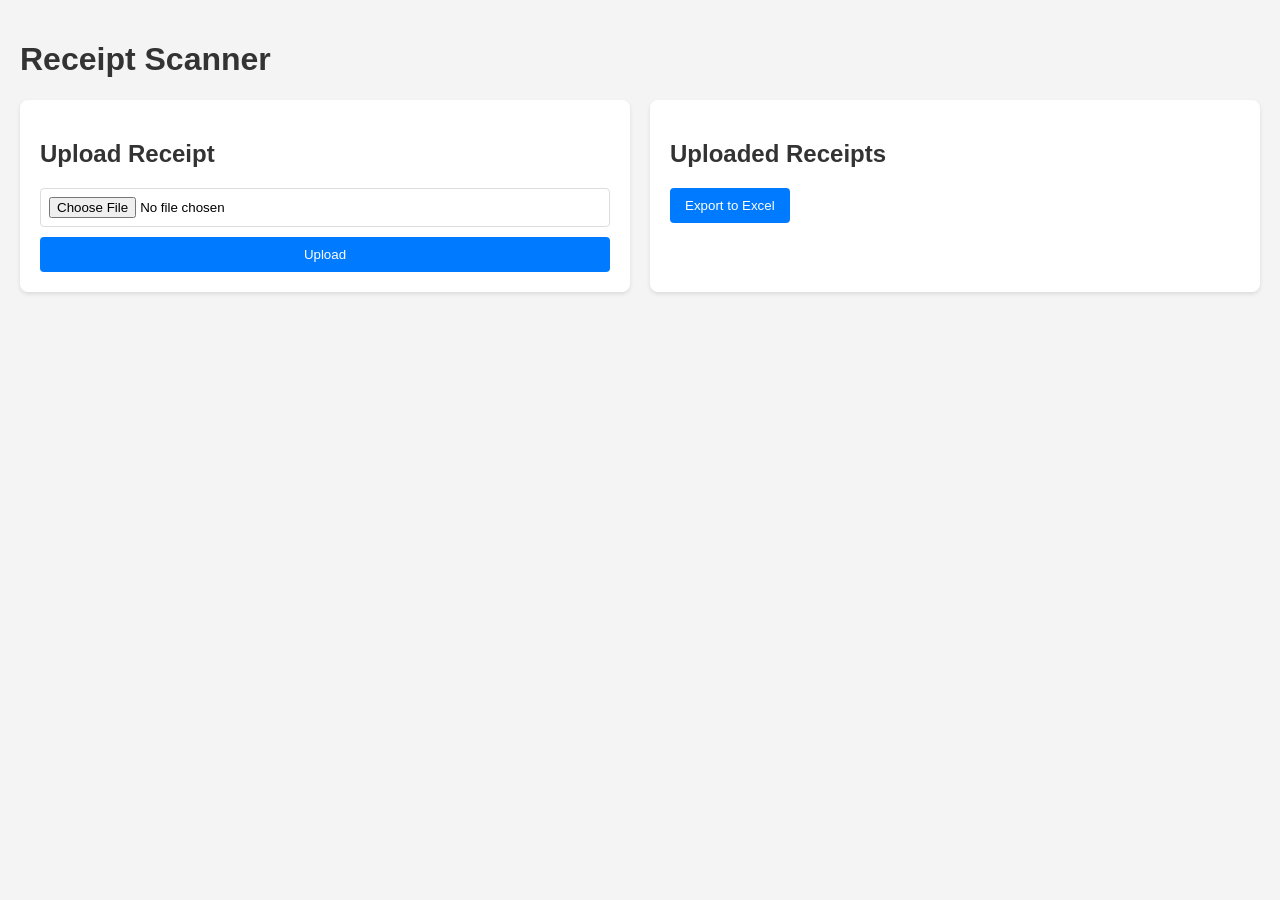
==== frontend/index.html @ 4ab989ac "feat: Create full-stack receipt scanning application Builds a complete web application with a FastAP" ====
<!DOCTYPE html>
<html lang="en">
<head>
    <meta charset="UTF-8">
    <meta name="viewport" content="width=device-width, initial-scale=1.0">
    <title>Receipt Scanner</title>
    <link rel="stylesheet" href="/frontend/style.css">
</head>
<body>
    <h1>Receipt Scanner</h1>
    <div class="container">
        <div class="upload-section">
            <h2>Upload Receipt</h2>
            <form id="upload-form" enctype="multipart/form-data">
                <input type="file" id="file-input" name="file" accept="image/*">
                <button type="submit">Upload</button>
            </form>
        </div>
        <div class="receipts-section">
            <h2>Uploaded Receipts</h2>
            <div id="receipts-gallery"></div>
            <button id="export-button">Export to Excel</button>
        </div>
    </div>
    <script src="/frontend/script.js"></script>
</body>
</html>
---- frontend/style.css ----
body {
    font-family: Arial, sans-serif;
    margin: 0;
    padding: 20px;
    background-color: #f4f4f4;
}

h1, h2 {
    color: #333;
}

.container {
    display: flex;
    gap: 20px;
    flex-wrap: wrap;
}

.upload-section, .receipts-section {
    background-color: #fff;
    padding: 20px;
    border-radius: 8px;
    box-shadow: 0 2px 4px rgba(0,0,0,0.1);
    flex: 1 1 400px; /* Flex-grow, flex-shrink, flex-basis */
}

#upload-form {
    display: flex;
    flex-direction: column;
    gap: 10px;
}

#file-input {
    padding: 8px;
    border: 1px solid #ddd;
    border-radius: 4px;
}

button {
    padding: 10px 15px;
    background-color: #007bff;
    color: #fff;
    border: none;
    border-radius: 4px;
    cursor: pointer;
}

button:hover {
    background-color: #0056b3;
}

#receipts-gallery {
    margin-top: 20px;
    display: grid;
    grid-template-columns: repeat(auto-fill, minmax(200px, 1fr));
    gap: 10px;
}

.receipt-item {
    border: 1px solid #ddd;
    padding: 10px;
    border-radius: 4px;
}

/* Responsive layout for mobile devices */
@media (max-width: 768px) {
    .container {
        flex-direction: column;
    }

    .upload-section, .receipts-section {
        width: 100%;
    }

    #receipts-gallery {
        grid-template-columns: 1fr; /* Single column on small screens */
    }
}
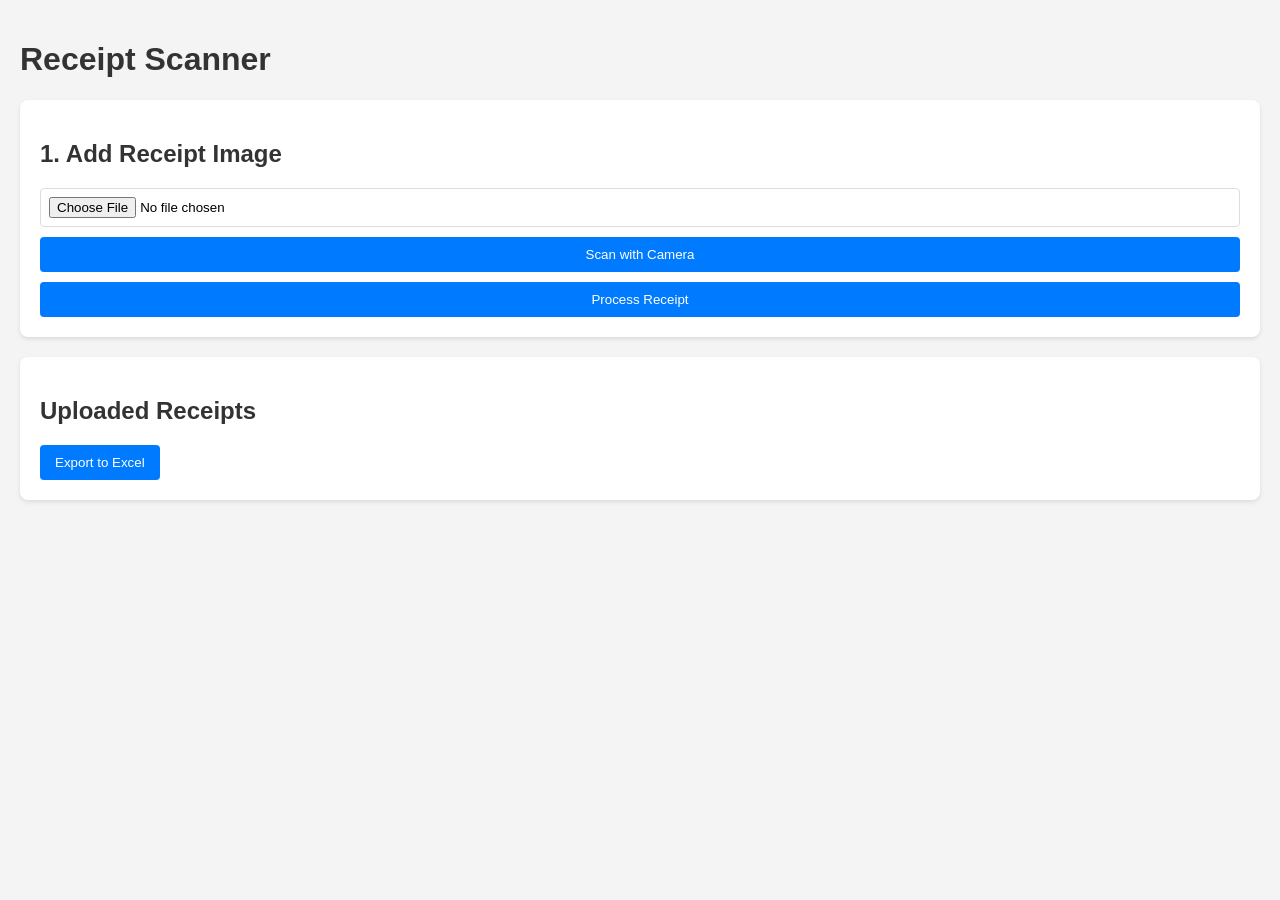
==== commit a4853d99: "feat: Add camera scanning and edit workflow Implements a new user workflow for mobile devices: - Add" ====
--- a/frontend/index.html
+++ b/frontend/index.html
@@ -10,12 +10,46 @@
     <h1>Receipt Scanner</h1>
     <div class="container">
         <div class="upload-section">
-            <h2>Upload Receipt</h2>
+            <h2>1. Add Receipt Image</h2>
             <form id="upload-form" enctype="multipart/form-data">
                 <input type="file" id="file-input" name="file" accept="image/*">
-                <button type="submit">Upload</button>
+                <button type="button" id="scan-camera-button">Scan with Camera</button>
+                <button type="submit">Process Receipt</button>
+            </form>
+
+            <div id="camera-view" class="hidden">
+                <video id="camera-stream" autoplay></video>
+                <canvas id="camera-canvas" class="hidden"></canvas>
+                <div class="camera-controls">
+                    <button type="button" id="capture-button">Capture</button>
+                    <button type="button" id="cancel-camera-button">Cancel</button>
+                </div>
+            </div>
+        </div>
+
+        <div id="edit-section" class="edit-section hidden">
+            <h2>2. Verify and Edit Data</h2>
+            <form id="edit-form">
+                <input type="hidden" id="edit-receipt-id" name="id">
+                <label for="edit-vendor">Vendor:</label>
+                <input type="text" id="edit-vendor" name="vendor" required>
+
+                <label for="edit-date">Date:</label>
+                <input type="date" id="edit-date" name="date" required>
+
+                <label for="edit-amount">Amount:</label>
+                <input type="number" step="0.01" id="edit-amount" name="amount" required>
+
+                <label for="edit-vat">VAT:</label>
+                <input type="number" step="0.01" id="edit-vat" name="vat">
+
+                <label for="edit-total">Total:</label>
+                <input type="number" step="0.01" id="edit-total" name="total_amount" required>
+
+                <button type="submit">Save Receipt</button>
             </form>
         </div>
+
         <div class="receipts-section">
             <h2>Uploaded Receipts</h2>
             <div id="receipts-gallery"></div>
--- a/frontend/style.css
+++ b/frontend/style.css
@@ -11,19 +11,20 @@
 
 .container {
     display: flex;
+    flex-direction: column; /* Stack sections vertically by default */
     gap: 20px;
-    flex-wrap: wrap;
 }
 
-.upload-section, .receipts-section {
+.upload-section, .edit-section, .receipts-section {
     background-color: #fff;
     padding: 20px;
     border-radius: 8px;
     box-shadow: 0 2px 4px rgba(0,0,0,0.1);
-    flex: 1 1 400px; /* Flex-grow, flex-shrink, flex-basis */
+    width: 100%;
+    box-sizing: border-box;
 }
 
-#upload-form {
+#upload-form, #edit-form {
     display: flex;
     flex-direction: column;
     gap: 10px;
@@ -48,10 +49,25 @@
     background-color: #0056b3;
 }
 
+#camera-view {
+    margin-top: 15px;
+}
+
+#camera-stream {
+    width: 100%;
+    border-radius: 4px;
+}
+
+.camera-controls {
+    display: flex;
+    gap: 10px;
+    margin-top: 10px;
+}
+
 #receipts-gallery {
     margin-top: 20px;
     display: grid;
-    grid-template-columns: repeat(auto-fill, minmax(200px, 1fr));
+    grid-template-columns: 1fr; /* Single column for mobile */
     gap: 10px;
 }
 
@@ -61,17 +77,33 @@
     border-radius: 4px;
 }
 
-/* Responsive layout for mobile devices */
-@media (max-width: 768px) {
+.hidden {
+    display: none;
+}
+
+#edit-form input {
+    padding: 8px;
+    border: 1px solid #ddd;
+    border-radius: 4px;
+}
+
+/* Responsive layout for larger screens */
+@media (min-width: 768px) {
     .container {
-        flex-direction: column;
+        flex-direction: row;
+        flex-wrap: wrap;
+        align-items: flex-start;
     }
 
-    .upload-section, .receipts-section {
-        width: 100%;
+    .upload-section, .edit-section {
+        flex: 1 1 45%; /* Allow two sections side-by-side */
+    }
+
+    .receipts-section {
+        flex: 1 1 100%; /* Full width for the gallery */
     }
 
     #receipts-gallery {
-        grid-template-columns: 1fr; /* Single column on small screens */
+        grid-template-columns: repeat(auto-fill, minmax(200px, 1fr));
     }
 }
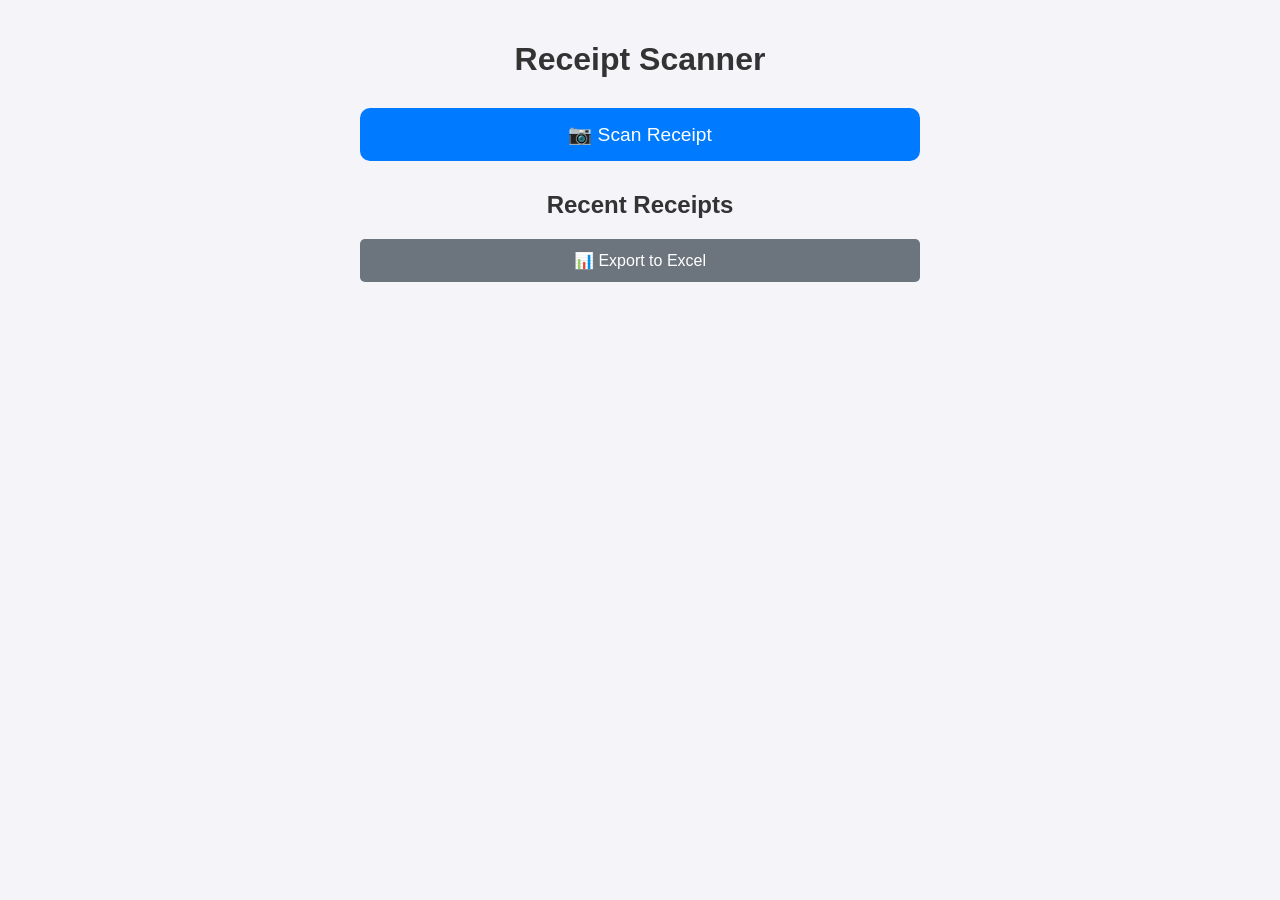
==== commit 70249ce5: "Implement receipt scanning app with OCR, extraction, and categorization. - Backend: FastAPI with Tes" ====
--- a/frontend/index.html
+++ b/frontend/index.html
@@ -4,58 +4,63 @@
     <meta charset="UTF-8">
     <meta name="viewport" content="width=device-width, initial-scale=1.0">
     <title>Receipt Scanner</title>
-    <link rel="stylesheet" href="/frontend/style.css">
+    <link rel="stylesheet" href="style.css">
 </head>
 <body>
-    <h1>Receipt Scanner</h1>
     <div class="container">
-        <div class="upload-section">
-            <h2>1. Add Receipt Image</h2>
-            <form id="upload-form" enctype="multipart/form-data">
-                <input type="file" id="file-input" name="file" accept="image/*">
-                <button type="button" id="scan-camera-button">Scan with Camera</button>
-                <button type="submit">Process Receipt</button>
-            </form>
+        <h1>Receipt Scanner</h1>
 
-            <div id="camera-view" class="hidden">
-                <video id="camera-stream" autoplay></video>
-                <canvas id="camera-canvas" class="hidden"></canvas>
-                <div class="camera-controls">
-                    <button type="button" id="capture-button">Capture</button>
-                    <button type="button" id="cancel-camera-button">Cancel</button>
-                </div>
+        <div id="scan-section">
+            <button id="capture-btn">📷 Scan Receipt</button>
+            <input type="file" id="file-input" accept="image/*" capture="camera" style="display:none">
+        </div>
+
+        <div id="processing-msg" style="display:none">Processing OCR...</div>
+
+        <div id="edit-form" style="display:none">
+            <h2>Confirm Details</h2>
+            <div class="form-group">
+                <label>Vendor:</label>
+                <input type="text" id="vendor">
+            </div>
+            <div class="form-group">
+                <label>Date:</label>
+                <input type="text" id="date">
+            </div>
+            <div class="form-group">
+                <label>Amount (excl. VAT):</label>
+                <input type="number" step="0.01" id="amount">
+            </div>
+            <div class="form-group">
+                <label>VAT:</label>
+                <input type="number" step="0.01" id="vat">
+            </div>
+            <div class="form-group">
+                <label>Total:</label>
+                <input type="number" step="0.01" id="total">
+            </div>
+            <div class="form-group">
+                <label>Category:</label>
+                <select id="category">
+                    <option value="Food">Food</option>
+                    <option value="Travel">Travel</option>
+                    <option value="Supplies">Supplies</option>
+                    <option value="Utilities">Utilities</option>
+                    <option value="Miscellaneous">Miscellaneous</option>
+                </select>
+            </div>
+            <div class="button-group">
+                <button id="save-btn">Save</button>
+                <button id="cancel-btn">Cancel</button>
             </div>
         </div>
 
-        <div id="edit-section" class="edit-section hidden">
-            <h2>2. Verify and Edit Data</h2>
-            <form id="edit-form">
-                <input type="hidden" id="edit-receipt-id" name="id">
-                <label for="edit-vendor">Vendor:</label>
-                <input type="text" id="edit-vendor" name="vendor" required>
-
-                <label for="edit-date">Date:</label>
-                <input type="date" id="edit-date" name="date" required>
-
-                <label for="edit-amount">Amount:</label>
-                <input type="number" step="0.01" id="edit-amount" name="amount" required>
-
-                <label for="edit-vat">VAT:</label>
-                <input type="number" step="0.01" id="edit-vat" name="vat">
-
-                <label for="edit-total">Total:</label>
-                <input type="number" step="0.01" id="edit-total" name="total_amount" required>
-
-                <button type="submit">Save Receipt</button>
-            </form>
-        </div>
-
-        <div class="receipts-section">
-            <h2>Uploaded Receipts</h2>
-            <div id="receipts-gallery"></div>
-            <button id="export-button">Export to Excel</button>
+        <div id="history-section">
+            <h2>Recent Receipts</h2>
+            <div id="receipt-list"></div>
+            <button id="export-btn">📊 Export to Excel</button>
         </div>
     </div>
-    <script src="/frontend/script.js"></script>
+    <script src="app.js"></script>
 </body>
 </html>
--- a/frontend/style.css
+++ b/frontend/style.css
@@ -1,109 +1,126 @@
 body {
-    font-family: Arial, sans-serif;
+    font-family: -apple-system, BlinkMacSystemFont, "Segoe UI", Roboto, Helvetica, Arial, sans-serif;
+    background-color: #f4f4f9;
     margin: 0;
+    padding: 0;
+    display: flex;
+    justify-content: center;
+}
+
+.container {
+    width: 100%;
+    max-width: 600px;
     padding: 20px;
-    background-color: #f4f4f4;
+    box-sizing: border-box;
 }
 
 h1, h2 {
+    text-align: center;
     color: #333;
 }
 
-.container {
-    display: flex;
-    flex-direction: column; /* Stack sections vertically by default */
-    gap: 20px;
+#scan-section {
+    text-align: center;
+    margin: 30px 0;
 }
 
-.upload-section, .edit-section, .receipts-section {
-    background-color: #fff;
-    padding: 20px;
-    border-radius: 8px;
-    box-shadow: 0 2px 4px rgba(0,0,0,0.1);
+#capture-btn {
+    background-color: #007aff;
+    color: white;
+    border: none;
+    padding: 15px 30px;
+    font-size: 1.2rem;
+    border-radius: 10px;
+    cursor: pointer;
     width: 100%;
+}
+
+.form-group {
+    margin-bottom: 15px;
+}
+
+.form-group label {
+    display: block;
+    margin-bottom: 5px;
+    font-weight: bold;
+    color: #555;
+}
+
+.form-group input, .form-group select {
+    width: 100%;
+    padding: 10px;
+    border: 1px solid #ddd;
+    border-radius: 5px;
     box-sizing: border-box;
 }
 
-#upload-form, #edit-form {
+.button-group {
     display: flex;
-    flex-direction: column;
     gap: 10px;
 }
 
-#file-input {
-    padding: 8px;
-    border: 1px solid #ddd;
-    border-radius: 4px;
-}
-
-button {
-    padding: 10px 15px;
-    background-color: #007bff;
-    color: #fff;
+.button-group button {
+    flex: 1;
+    padding: 12px;
+    border-radius: 5px;
     border: none;
-    border-radius: 4px;
+    font-size: 1rem;
     cursor: pointer;
 }
 
-button:hover {
-    background-color: #0056b3;
+#save-btn {
+    background-color: #28a745;
+    color: white;
 }
 
-#camera-view {
-    margin-top: 15px;
+#cancel-btn {
+    background-color: #dc3545;
+    color: white;
 }
 
-#camera-stream {
-    width: 100%;
-    border-radius: 4px;
-}
-
-.camera-controls {
-    display: flex;
-    gap: 10px;
-    margin-top: 10px;
-}
-
-#receipts-gallery {
-    margin-top: 20px;
-    display: grid;
-    grid-template-columns: 1fr; /* Single column for mobile */
-    gap: 10px;
+#receipt-list {
+    margin: 20px 0;
 }
 
 .receipt-item {
-    border: 1px solid #ddd;
-    padding: 10px;
-    border-radius: 4px;
+    background: white;
+    padding: 15px;
+    border-radius: 8px;
+    margin-bottom: 10px;
+    box-shadow: 0 2px 5px rgba(0,0,0,0.1);
+    display: flex;
+    justify-content: space-between;
+    align-items: center;
 }
 
-.hidden {
-    display: none;
+.receipt-info span {
+    display: block;
 }
 
-#edit-form input {
-    padding: 8px;
-    border: 1px solid #ddd;
-    border-radius: 4px;
+.receipt-vendor {
+    font-weight: bold;
+    font-size: 1.1rem;
 }
 
-/* Responsive layout for larger screens */
-@media (min-width: 768px) {
-    .container {
-        flex-direction: row;
-        flex-wrap: wrap;
-        align-items: flex-start;
-    }
+.receipt-amount {
+    color: #28a745;
+    font-weight: bold;
+}
 
-    .upload-section, .edit-section {
-        flex: 1 1 45%; /* Allow two sections side-by-side */
-    }
+#export-btn {
+    width: 100%;
+    padding: 12px;
+    background-color: #6c757d;
+    color: white;
+    border: none;
+    border-radius: 5px;
+    font-size: 1rem;
+    cursor: pointer;
+}
 
-    .receipts-section {
-        flex: 1 1 100%; /* Full width for the gallery */
-    }
-
-    #receipts-gallery {
-        grid-template-columns: repeat(auto-fill, minmax(200px, 1fr));
-    }
+#processing-msg {
+    text-align: center;
+    font-style: italic;
+    color: #007aff;
+    margin-bottom: 20px;
 }
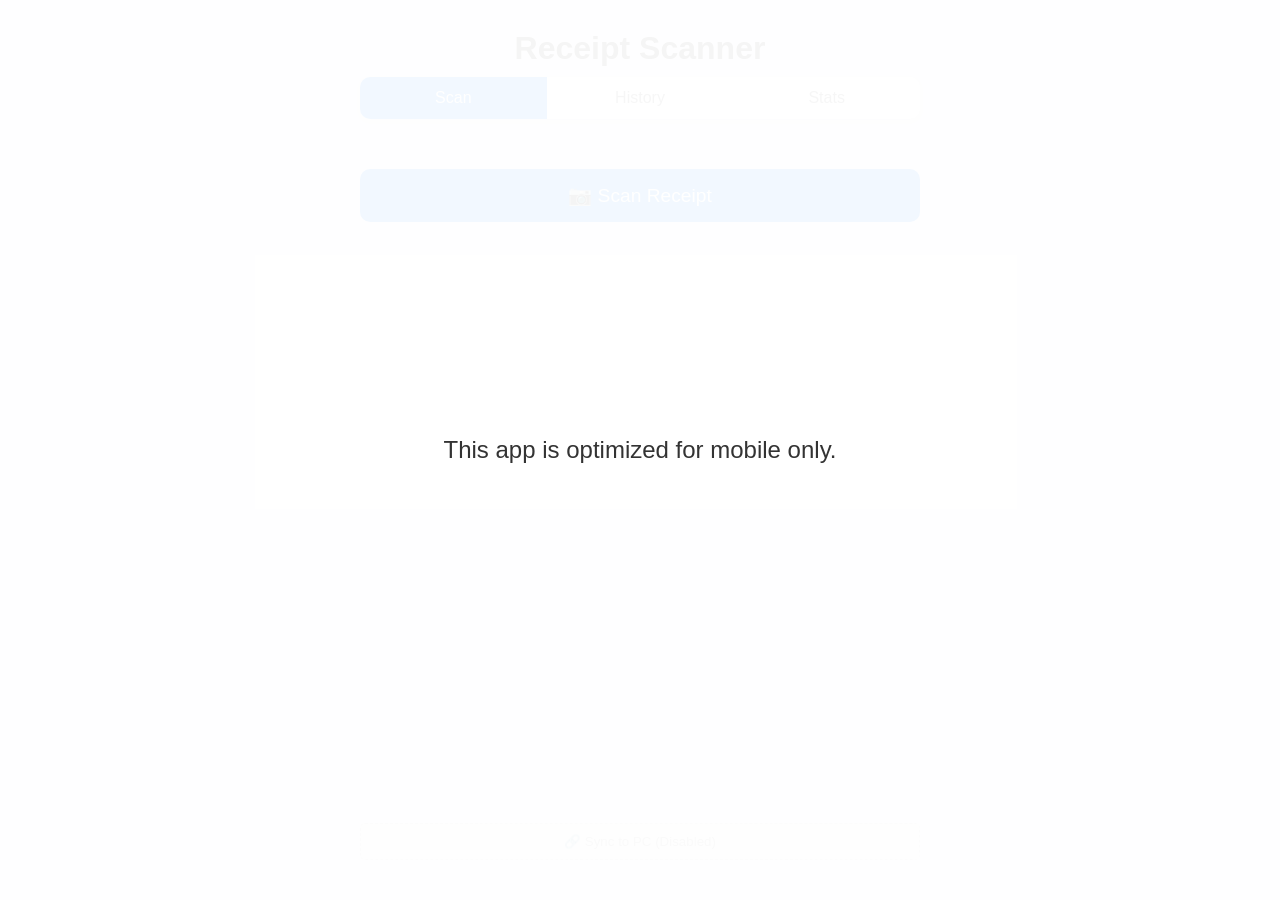
==== commit c748cd1f: "Finalize mobile-only receipt scanning PWA with stats and image linking. - Backend: FastAPI with OCR," ====
--- a/frontend/index.html
+++ b/frontend/index.html
@@ -5,61 +5,103 @@
     <meta name="viewport" content="width=device-width, initial-scale=1.0">
     <title>Receipt Scanner</title>
     <link rel="stylesheet" href="style.css">
+    <link rel="manifest" href="manifest.json">
+    <meta name="theme-color" content="#007aff">
 </head>
 <body>
+    <div class="mobile-only-overlay">
+        <p>This app is optimized for mobile only.</p>
+    </div>
+
     <div class="container">
-        <h1>Receipt Scanner</h1>
+        <header>
+            <h1>Receipt Scanner</h1>
+        </header>
 
-        <div id="scan-section">
-            <button id="capture-btn">📷 Scan Receipt</button>
-            <input type="file" id="file-input" accept="image/*" capture="camera" style="display:none">
-        </div>
+        <nav class="tabs">
+            <button class="tab-btn active" data-tab="scan">Scan</button>
+            <button class="tab-btn" data-tab="history">History</button>
+            <button class="tab-btn" data-tab="stats">Stats</button>
+        </nav>
 
-        <div id="processing-msg" style="display:none">Processing OCR...</div>
+        <main>
+            <!-- Scan View -->
+            <section id="scan-view" class="view">
+                <div id="scan-section">
+                    <button id="capture-btn">📷 Scan Receipt</button>
+                    <input type="file" id="file-input" accept="image/*" capture="camera" style="display:none">
+                </div>
 
-        <div id="edit-form" style="display:none">
-            <h2>Confirm Details</h2>
-            <div class="form-group">
-                <label>Vendor:</label>
-                <input type="text" id="vendor">
-            </div>
-            <div class="form-group">
-                <label>Date:</label>
-                <input type="text" id="date">
-            </div>
-            <div class="form-group">
-                <label>Amount (excl. VAT):</label>
-                <input type="number" step="0.01" id="amount">
-            </div>
-            <div class="form-group">
-                <label>VAT:</label>
-                <input type="number" step="0.01" id="vat">
-            </div>
-            <div class="form-group">
-                <label>Total:</label>
-                <input type="number" step="0.01" id="total">
-            </div>
-            <div class="form-group">
-                <label>Category:</label>
-                <select id="category">
-                    <option value="Food">Food</option>
-                    <option value="Travel">Travel</option>
-                    <option value="Supplies">Supplies</option>
-                    <option value="Utilities">Utilities</option>
-                    <option value="Miscellaneous">Miscellaneous</option>
-                </select>
-            </div>
-            <div class="button-group">
-                <button id="save-btn">Save</button>
-                <button id="cancel-btn">Cancel</button>
-            </div>
-        </div>
+                <div id="processing-msg" style="display:none">Processing OCR...</div>
 
-        <div id="history-section">
-            <h2>Recent Receipts</h2>
-            <div id="receipt-list"></div>
-            <button id="export-btn">📊 Export to Excel</button>
-        </div>
+                <div id="edit-form" style="display:none">
+                    <h2>Confirm Details</h2>
+                    <div id="scanned-image-preview"></div>
+                    <div class="form-group">
+                        <label>Company Name:</label>
+                        <input type="text" id="vendor">
+                    </div>
+                    <div class="form-group">
+                        <label>Receipt Date:</label>
+                        <input type="text" id="date">
+                    </div>
+                    <div class="form-group">
+                        <label>SubTotal:</label>
+                        <input type="number" step="0.01" id="subtotal">
+                    </div>
+                    <div class="form-group">
+                        <label>VAT:</label>
+                        <input type="number" step="0.01" id="vat">
+                    </div>
+                    <div class="form-group">
+                        <label>Total:</label>
+                        <input type="number" step="0.01" id="total">
+                    </div>
+                    <div class="form-group">
+                        <label>Category:</label>
+                        <select id="category">
+                            <option value="Food">Food</option>
+                            <option value="Travel">Travel</option>
+                            <option value="Fuel">Fuel</option>
+                            <option value="Entertainment">Entertainment</option>
+                            <option value="Supplies">Supplies</option>
+                            <option value="Utilities">Utilities</option>
+                            <option value="Miscellaneous">Miscellaneous</option>
+                        </select>
+                    </div>
+                    <div class="button-group">
+                        <button id="save-btn">Save</button>
+                        <button id="cancel-btn">Cancel</button>
+                    </div>
+                </div>
+            </section>
+
+            <!-- History View -->
+            <section id="history-view" class="view" style="display:none">
+                <h2>All Receipts</h2>
+                <div id="receipt-list"></div>
+                <button id="export-btn">📊 Export to Excel</button>
+            </section>
+
+            <!-- Stats View -->
+            <section id="stats-view" class="view" style="display:none">
+                <h2>Expenses Summary</h2>
+
+                <div class="stats-card">
+                    <h3>By Month</h3>
+                    <div id="monthly-stats-list"></div>
+                </div>
+
+                <div class="stats-card">
+                    <h3>By Category</h3>
+                    <div id="category-stats-list"></div>
+                </div>
+            </section>
+        </main>
+
+        <footer>
+            <button id="pc-sync-btn" disabled>🔗 Sync to PC (Disabled)</button>
+        </footer>
     </div>
     <script src="app.js"></script>
 </body>
--- a/frontend/style.css
+++ b/frontend/style.css
@@ -12,11 +12,39 @@
     max-width: 600px;
     padding: 20px;
     box-sizing: border-box;
-}
-
-h1, h2 {
+    display: flex;
+    flex-direction: column;
+    min-height: 100vh;
+}
+
+header h1 {
     text-align: center;
     color: #333;
+    margin: 10px 0;
+}
+
+.tabs {
+    display: flex;
+    margin-bottom: 20px;
+    background: white;
+    border-radius: 10px;
+    overflow: hidden;
+    box-shadow: 0 2px 5px rgba(0,0,0,0.1);
+}
+
+.tab-btn {
+    flex: 1;
+    padding: 12px;
+    border: none;
+    background: none;
+    cursor: pointer;
+    font-size: 1rem;
+    color: #555;
+}
+
+.tab-btn.active {
+    background: #007aff;
+    color: white;
 }
 
 #scan-section {
@@ -116,6 +144,7 @@
     border-radius: 5px;
     font-size: 1rem;
     cursor: pointer;
+    margin-top: 20px;
 }
 
 #processing-msg {
@@ -124,3 +153,64 @@
     color: #007aff;
     margin-bottom: 20px;
 }
+
+footer {
+    margin-top: auto;
+    padding: 20px 0;
+}
+
+#pc-sync-btn {
+    width: 100%;
+    padding: 10px;
+    background-color: #eee;
+    color: #999;
+    border: 1px dashed #ccc;
+    border-radius: 5px;
+}
+
+.stats-card {
+    background: white;
+    padding: 15px;
+    border-radius: 10px;
+    box-shadow: 0 2px 5px rgba(0,0,0,0.1);
+    margin-bottom: 20px;
+}
+
+.stats-card h3 {
+    margin-top: 0;
+    border-bottom: 1px solid #eee;
+    padding-bottom: 10px;
+}
+
+.stat-item {
+    display: flex;
+    justify-content: space-between;
+    padding: 8px 0;
+    border-bottom: 1px solid #f9f9f9;
+}
+
+.mobile-only-overlay {
+    display: none;
+}
+
+@media (min-width: 1024px) {
+    .mobile-only-overlay {
+        display: flex;
+        position: fixed;
+        top: 0; left: 0; right: 0; bottom: 0;
+        background: rgba(255, 255, 255, 0.95);
+        z-index: 1000;
+        justify-content: center;
+        align-items: center;
+        font-size: 1.5rem;
+        color: #333;
+        text-align: center;
+    }
+}
+
+#scanned-image-preview img {
+    width: 100%;
+    max-height: 200px;
+    object-fit: contain;
+    margin-bottom: 15px;
+}
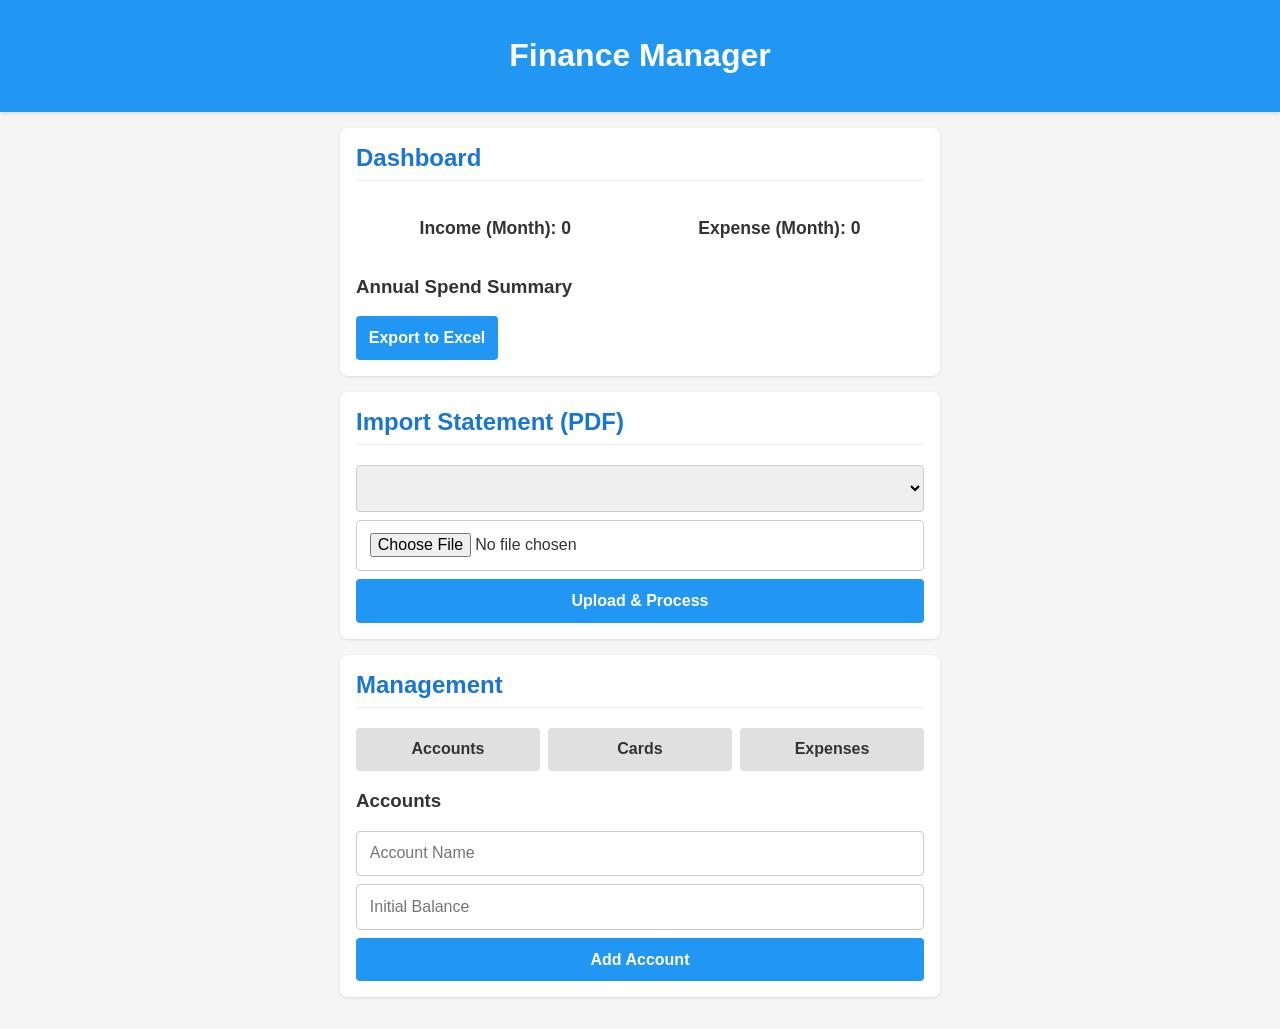
==== commit 4010b973: "Create personal finance manager app with PDF OCR and PWA support - Implemented FastAPI backend with " ====
--- a/frontend/index.html
+++ b/frontend/index.html
@@ -3,106 +3,106 @@
 <head>
     <meta charset="UTF-8">
     <meta name="viewport" content="width=device-width, initial-scale=1.0">
-    <title>Receipt Scanner</title>
+    <title>Finance Manager</title>
     <link rel="stylesheet" href="style.css">
     <link rel="manifest" href="manifest.json">
-    <meta name="theme-color" content="#007aff">
+    <meta name="theme-color" content="#2196F3">
 </head>
 <body>
-    <div class="mobile-only-overlay">
-        <p>This app is optimized for mobile only.</p>
-    </div>
+    <header>
+        <h1>Finance Manager</h1>
+    </header>
 
-    <div class="container">
-        <header>
-            <h1>Receipt Scanner</h1>
-        </header>
+    <main>
+        <section id="alerts" class="hidden">
+            <h2>Warnings</h2>
+            <div id="missed-payments-list"></div>
+        </section>
 
-        <nav class="tabs">
-            <button class="tab-btn active" data-tab="scan">Scan</button>
-            <button class="tab-btn" data-tab="history">History</button>
-            <button class="tab-btn" data-tab="stats">Stats</button>
-        </nav>
+        <section id="dashboard">
+            <h2>Dashboard</h2>
+            <div class="stats-card">
+                <p>Income (Month): <span id="total-income">0</span></p>
+                <p>Expense (Month): <span id="total-expense">0</span></p>
+            </div>
 
-        <main>
-            <!-- Scan View -->
-            <section id="scan-view" class="view">
-                <div id="scan-section">
-                    <button id="capture-btn">📷 Scan Receipt</button>
-                    <input type="file" id="file-input" accept="image/*" capture="camera" style="display:none">
-                </div>
+            <div id="expense-annual-stats">
+                <h3>Annual Spend Summary</h3>
+                <ul id="annual-stats-list"></ul>
+            </div>
 
-                <div id="processing-msg" style="display:none">Processing OCR...</div>
+            <button onclick="exportData()">Export to Excel</button>
+        </section>
 
-                <div id="edit-form" style="display:none">
-                    <h2>Confirm Details</h2>
-                    <div id="scanned-image-preview"></div>
-                    <div class="form-group">
-                        <label>Company Name:</label>
-                        <input type="text" id="vendor">
-                    </div>
-                    <div class="form-group">
-                        <label>Receipt Date:</label>
-                        <input type="text" id="date">
-                    </div>
-                    <div class="form-group">
-                        <label>SubTotal:</label>
-                        <input type="number" step="0.01" id="subtotal">
-                    </div>
-                    <div class="form-group">
-                        <label>VAT:</label>
-                        <input type="number" step="0.01" id="vat">
-                    </div>
-                    <div class="form-group">
-                        <label>Total:</label>
-                        <input type="number" step="0.01" id="total">
-                    </div>
-                    <div class="form-group">
-                        <label>Category:</label>
-                        <select id="category">
-                            <option value="Food">Food</option>
-                            <option value="Travel">Travel</option>
-                            <option value="Fuel">Fuel</option>
-                            <option value="Entertainment">Entertainment</option>
-                            <option value="Supplies">Supplies</option>
-                            <option value="Utilities">Utilities</option>
-                            <option value="Miscellaneous">Miscellaneous</option>
-                        </select>
-                    </div>
-                    <div class="button-group">
-                        <button id="save-btn">Save</button>
-                        <button id="cancel-btn">Cancel</button>
-                    </div>
-                </div>
-            </section>
+        <section id="import">
+            <h2>Import Statement (PDF)</h2>
+            <form id="import-form">
+                <select id="import-account-select"></select>
+                <input type="file" id="statement-file" accept="application/pdf">
+                <button type="submit">Upload & Process</button>
+            </form>
+        </section>
 
-            <!-- History View -->
-            <section id="history-view" class="view" style="display:none">
-                <h2>All Receipts</h2>
-                <div id="receipt-list"></div>
-                <button id="export-btn">📊 Export to Excel</button>
-            </section>
+        <section id="management">
+            <h2>Management</h2>
+            <div class="tabs">
+                <button onclick="showTab('accounts-tab')">Accounts</button>
+                <button onclick="showTab('cards-tab')">Cards</button>
+                <button onclick="showTab('expenses-tab')">Expenses</button>
+            </div>
 
-            <!-- Stats View -->
-            <section id="stats-view" class="view" style="display:none">
-                <h2>Expenses Summary</h2>
+            <div id="accounts-tab" class="tab-content">
+                <h3>Accounts</h3>
+                <ul id="accounts-list"></ul>
+                <form id="account-form">
+                    <input type="text" id="acc-name" placeholder="Account Name" required>
+                    <input type="number" id="acc-balance" placeholder="Initial Balance" step="0.01">
+                    <button type="submit">Add Account</button>
+                </form>
+            </div>
 
-                <div class="stats-card">
-                    <h3>By Month</h3>
-                    <div id="monthly-stats-list"></div>
-                </div>
+            <div id="cards-tab" class="tab-content hidden">
+                <h3>Cards</h3>
+                <ul id="cards-list"></ul>
+                <form id="card-form">
+                    <select id="card-acc-id"></select>
+                    <input type="text" id="card-type" placeholder="Card Type (e.g. Visa)" required>
+                    <input type="text" id="card-holder" placeholder="Name on Card" required>
+                    <input type="text" id="card-num" placeholder="Card Number" required>
+                    <input type="text" id="card-expiry" placeholder="Expiry (MM/YY)" required>
+                    <button type="submit">Add Card</button>
+                </form>
+            </div>
 
-                <div class="stats-card">
-                    <h3>By Category</h3>
-                    <div id="category-stats-list"></div>
-                </div>
-            </section>
-        </main>
+            <div id="expenses-tab" class="tab-content hidden">
+                <h3>Expense Types</h3>
+                <ul id="expenses-list"></ul>
+                <form id="expense-form">
+                    <select id="exp-group-id"></select>
+                    <input type="text" id="exp-name" placeholder="Expense Name" required>
+                    <input type="text" id="exp-desc1" placeholder="Description 1">
+                    <input type="text" id="exp-desc2" placeholder="Description 2">
+                    <input type="number" id="exp-duration" placeholder="Duration (months, -1 for indefinite)">
+                    <input type="number" id="exp-day" placeholder="Payment Day (1-31)">
+                    <input type="number" id="exp-target" placeholder="Total Spend Target" step="0.01">
+                    <button type="submit">Add Expense Type</button>
+                </form>
+                <hr>
+                <form id="group-form">
+                    <input type="text" id="group-name" placeholder="New Group Name" required>
+                    <button type="submit">Add Group</button>
+                </form>
+            </div>
+        </section>
+    </main>
 
-        <footer>
-            <button id="pc-sync-btn" disabled>🔗 Sync to PC (Disabled)</button>
-        </footer>
-    </div>
     <script src="app.js"></script>
+    <script>
+        if ('serviceWorker' in navigator) {
+            window.addEventListener('load', () => {
+                navigator.serviceWorker.register('sw.js');
+            });
+        }
+    </script>
 </body>
 </html>
--- a/frontend/style.css
+++ b/frontend/style.css
@@ -1,216 +1,110 @@
 body {
     font-family: -apple-system, BlinkMacSystemFont, "Segoe UI", Roboto, Helvetica, Arial, sans-serif;
-    background-color: #f4f4f9;
     margin: 0;
     padding: 0;
-    display: flex;
-    justify-content: center;
+    background-color: #f5f5f5;
+    color: #333;
 }
 
-.container {
-    width: 100%;
+header {
+    background-color: #2196F3;
+    color: white;
+    padding: 1rem;
+    text-align: center;
+    box-shadow: 0 2px 4px rgba(0,0,0,0.1);
+}
+
+main {
+    padding: 1rem;
     max-width: 600px;
-    padding: 20px;
-    box-sizing: border-box;
+    margin: 0 auto;
+}
+
+section {
+    background: white;
+    margin-bottom: 1rem;
+    padding: 1rem;
+    border-radius: 8px;
+    box-shadow: 0 1px 3px rgba(0,0,0,0.1);
+}
+
+h2 {
+    margin-top: 0;
+    color: #1976D2;
+    border-bottom: 1px solid #eee;
+    padding-bottom: 0.5rem;
+}
+
+.stats-card {
+    display: flex;
+    justify-content: space-around;
+    font-weight: bold;
+    font-size: 1.1rem;
+}
+
+form {
     display: flex;
     flex-direction: column;
-    min-height: 100vh;
+    gap: 0.5rem;
+    margin-top: 1rem;
 }
 
-header h1 {
-    text-align: center;
-    color: #333;
-    margin: 10px 0;
+input, select, button {
+    padding: 0.8rem;
+    border-radius: 4px;
+    border: 1px solid #ccc;
+    font-size: 1rem;
+}
+
+button {
+    background-color: #2196F3;
+    color: white;
+    border: none;
+    cursor: pointer;
+    font-weight: bold;
+}
+
+button:active {
+    background-color: #1976D2;
+}
+
+ul {
+    list-style: none;
+    padding: 0;
+}
+
+li {
+    padding: 0.5rem 0;
+    border-bottom: 1px solid #eee;
+}
+
+.hidden {
+    display: none;
 }
 
 .tabs {
     display: flex;
-    margin-bottom: 20px;
-    background: white;
-    border-radius: 10px;
-    overflow: hidden;
-    box-shadow: 0 2px 5px rgba(0,0,0,0.1);
+    gap: 0.5rem;
+    margin-bottom: 1rem;
 }
 
-.tab-btn {
+.tabs button {
     flex: 1;
-    padding: 12px;
-    border: none;
-    background: none;
-    cursor: pointer;
-    font-size: 1rem;
-    color: #555;
+    background-color: #e0e0e0;
+    color: #333;
 }
 
-.tab-btn.active {
-    background: #007aff;
-    color: white;
+#alerts {
+    background-color: #ffebee;
+    border: 1px solid #f44336;
 }
 
-#scan-section {
-    text-align: center;
-    margin: 30px 0;
+#alerts h2 {
+    color: #d32f2f;
+    border-color: #ffcdd2;
 }
 
-#capture-btn {
-    background-color: #007aff;
-    color: white;
-    border: none;
-    padding: 15px 30px;
-    font-size: 1.2rem;
-    border-radius: 10px;
-    cursor: pointer;
-    width: 100%;
-}
-
-.form-group {
-    margin-bottom: 15px;
-}
-
-.form-group label {
-    display: block;
-    margin-bottom: 5px;
-    font-weight: bold;
-    color: #555;
-}
-
-.form-group input, .form-group select {
-    width: 100%;
-    padding: 10px;
-    border: 1px solid #ddd;
-    border-radius: 5px;
-    box-sizing: border-box;
-}
-
-.button-group {
-    display: flex;
-    gap: 10px;
-}
-
-.button-group button {
-    flex: 1;
-    padding: 12px;
-    border-radius: 5px;
-    border: none;
-    font-size: 1rem;
-    cursor: pointer;
-}
-
-#save-btn {
-    background-color: #28a745;
-    color: white;
-}
-
-#cancel-btn {
-    background-color: #dc3545;
-    color: white;
-}
-
-#receipt-list {
-    margin: 20px 0;
-}
-
-.receipt-item {
-    background: white;
-    padding: 15px;
-    border-radius: 8px;
-    margin-bottom: 10px;
-    box-shadow: 0 2px 5px rgba(0,0,0,0.1);
-    display: flex;
-    justify-content: space-between;
-    align-items: center;
-}
-
-.receipt-info span {
-    display: block;
-}
-
-.receipt-vendor {
-    font-weight: bold;
-    font-size: 1.1rem;
-}
-
-.receipt-amount {
-    color: #28a745;
+.missed-payment {
+    color: #d32f2f;
     font-weight: bold;
 }
-
-#export-btn {
-    width: 100%;
-    padding: 12px;
-    background-color: #6c757d;
-    color: white;
-    border: none;
-    border-radius: 5px;
-    font-size: 1rem;
-    cursor: pointer;
-    margin-top: 20px;
-}
-
-#processing-msg {
-    text-align: center;
-    font-style: italic;
-    color: #007aff;
-    margin-bottom: 20px;
-}
-
-footer {
-    margin-top: auto;
-    padding: 20px 0;
-}
-
-#pc-sync-btn {
-    width: 100%;
-    padding: 10px;
-    background-color: #eee;
-    color: #999;
-    border: 1px dashed #ccc;
-    border-radius: 5px;
-}
-
-.stats-card {
-    background: white;
-    padding: 15px;
-    border-radius: 10px;
-    box-shadow: 0 2px 5px rgba(0,0,0,0.1);
-    margin-bottom: 20px;
-}
-
-.stats-card h3 {
-    margin-top: 0;
-    border-bottom: 1px solid #eee;
-    padding-bottom: 10px;
-}
-
-.stat-item {
-    display: flex;
-    justify-content: space-between;
-    padding: 8px 0;
-    border-bottom: 1px solid #f9f9f9;
-}
-
-.mobile-only-overlay {
-    display: none;
-}
-
-@media (min-width: 1024px) {
-    .mobile-only-overlay {
-        display: flex;
-        position: fixed;
-        top: 0; left: 0; right: 0; bottom: 0;
-        background: rgba(255, 255, 255, 0.95);
-        z-index: 1000;
-        justify-content: center;
-        align-items: center;
-        font-size: 1.5rem;
-        color: #333;
-        text-align: center;
-    }
-}
-
-#scanned-image-preview img {
-    width: 100%;
-    max-height: 200px;
-    object-fit: contain;
-    margin-bottom: 15px;
-}
